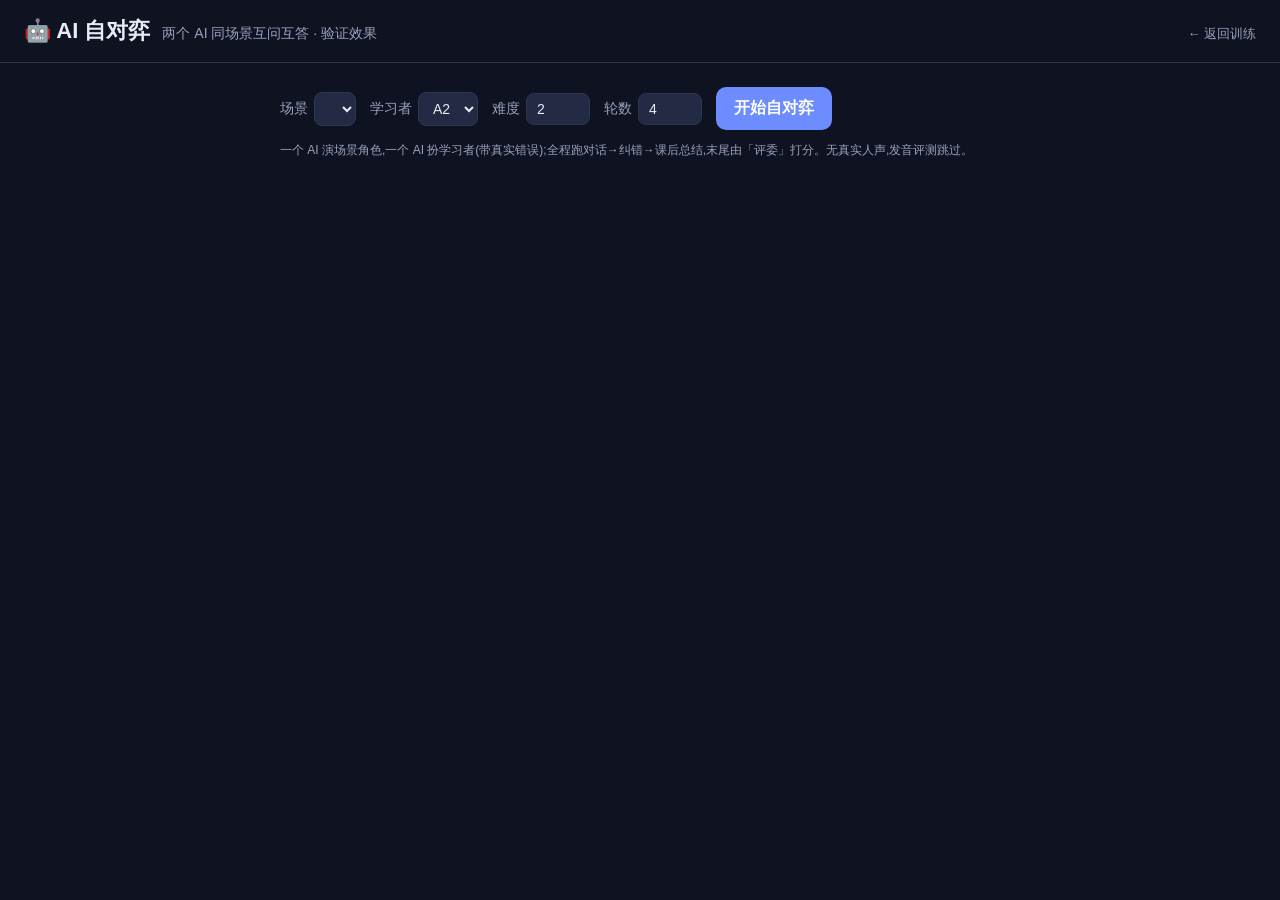
==== templates/selfplay.html @ 775076fc "功能: 自对弈 Web 演示页(SSE 实时观看) - /selfplay 页 + GET /api/selfplay(SSE):选场景/难度/轮数/学习者级别,实时渲染   考官—学习者对话、纠错卡" ====
<!DOCTYPE html>
<html lang="zh">
<head>
  <meta charset="utf-8">
  <meta name="viewport" content="width=device-width, initial-scale=1">
  <title>SpeakMate · AI 自对弈</title>
  <link rel="stylesheet" href="/static/style.css">
</head>
<body>
  <header>
    <h1>🤖 AI 自对弈</h1>
    <span class="tagline">两个 AI 同场景互问互答 · 验证效果</span>
    <a class="status" href="/">← 返回训练</a>
  </header>

  <section class="panel">
    <div class="sp-controls">
      <label>场景 <select id="scenario"></select></label>
      <label>学习者 <select id="level">
        <option>A1</option><option selected>A2</option><option>B1</option>
        <option>B2</option><option>C1</option>
      </select></label>
      <label>难度 <input id="difficulty" type="number" min="1" max="5" value="2"></label>
      <label>轮数 <input id="turns" type="number" min="1" max="8" value="4"></label>
      <button id="runBtn" class="primary">开始自对弈</button>
    </div>
    <p class="hint">一个 AI 演场景角色,一个 AI 扮学习者(带真实错误);全程跑对话→纠错→课后总结,末尾由「评委」打分。无真实人声,发音评测跳过。</p>

    <div id="stage" class="messages"></div>
    <div id="summary"></div>
  </section>

  <script src="/static/selfplay.js"></script>
</body>
</html>
---- static/style.css ----
:root {
  --bg: #0f1220; --panel: #1a1f33; --card: #232a44; --accent: #6c8cff;
  --accent2: #46d39a; --text: #e8ebf5; --muted: #98a0bd; --warn: #ffb454;
  --bad: #ff6b6b; --line: #2e3654;
}
* { box-sizing: border-box; }
body {
  margin: 0; background: var(--bg); color: var(--text);
  font-family: -apple-system, "Segoe UI", "PingFang SC", Roboto, sans-serif;
}
header {
  display: flex; align-items: baseline; gap: 12px; padding: 16px 24px;
  border-bottom: 1px solid var(--line);
}
header h1 { margin: 0; font-size: 22px; }
.tagline { color: var(--muted); font-size: 14px; }
.status { margin-left: auto; font-size: 13px; color: var(--muted); }
.status .ok { color: var(--accent2); }
.status .off { color: var(--warn); }

.panel { max-width: 760px; margin: 24px auto; padding: 0 20px; }
.hidden { display: none; }
h2 { font-size: 18px; }

.scenario-grid {
  display: grid; grid-template-columns: repeat(auto-fill, minmax(220px, 1fr));
  gap: 12px;
}
.scenario {
  background: var(--card); border: 2px solid transparent; border-radius: 12px;
  padding: 14px; cursor: pointer; transition: border-color .15s;
}
.scenario:hover { border-color: var(--line); }
.scenario.sel { border-color: var(--accent); }
.scenario .name { font-weight: 600; margin-bottom: 6px; }
.scenario .goal { font-size: 13px; color: var(--muted); line-height: 1.5; }

.difficulty { display: flex; align-items: center; gap: 12px; margin: 20px 0; }
.difficulty input { flex: 1; }

button {
  font: inherit; border: none; border-radius: 10px; padding: 11px 18px;
  cursor: pointer;
}
button.primary { background: var(--accent); color: #fff; font-weight: 600; }
button.primary:disabled { opacity: .4; cursor: not-allowed; }
button.ghost { background: transparent; color: var(--muted); border: 1px solid var(--line); }
button.mic {
  background: var(--accent2); color: #06281c; font-weight: 700; font-size: 16px;
  padding: 16px 40px; border-radius: 40px; user-select: none;
}
button.mic.rec { background: var(--bad); color: #fff; animation: pulse 1s infinite; }
@keyframes pulse { 50% { opacity: .65; } }

.chat-head { display: flex; align-items: center; margin-bottom: 12px; }
.chat-head span { font-weight: 600; }
.chat-head button { margin-left: auto; }

.messages { min-height: 50vh; display: flex; flex-direction: column; gap: 14px; }
.bubble { max-width: 80%; padding: 10px 14px; border-radius: 14px; line-height: 1.5; }
.bubble.ai { background: var(--card); align-self: flex-start; border-bottom-left-radius: 4px; }
.bubble.me { background: var(--accent); color: #fff; align-self: flex-end; border-bottom-right-radius: 4px; }

.feedback { align-self: flex-end; max-width: 80%; font-size: 13px; }
.card {
  background: var(--panel); border: 1px solid var(--line); border-radius: 10px;
  padding: 10px 12px; margin-top: 6px;
}
.card .lbl { color: var(--muted); font-size: 12px; }
.score-row { display: flex; gap: 14px; flex-wrap: wrap; margin-top: 4px; }
.score { font-weight: 700; }
.score .n { font-size: 18px; }
.degraded { color: var(--warn); font-size: 12px; }
.fix { margin-top: 4px; }
.fix .old { color: var(--bad); text-decoration: line-through; }
.fix .new { color: var(--accent2); }

.mic-bar { display: flex; flex-direction: column; align-items: center; gap: 8px; margin-top: 20px; }
.hint { color: var(--muted); font-size: 12px; }
.asr-toggle { color: var(--muted); font-size: 13px; display: flex; align-items: center; gap: 6px; cursor: pointer; }

.bars { display: flex; flex-direction: column; gap: 8px; margin: 14px 0; }
.bar-row { display: flex; align-items: center; gap: 10px; font-size: 14px; }
.bar-row .k { width: 110px; color: var(--muted); }
.bar { flex: 1; height: 10px; background: var(--card); border-radius: 6px; overflow: hidden; }
.bar > i { display: block; height: 100%; background: linear-gradient(90deg, var(--accent), var(--accent2)); }
.bar-row .v { width: 42px; text-align: right; }
.na { color: var(--muted); font-style: italic; }

/* Dashboard */
a.status { text-decoration: none; }
.stat-grid { display: grid; grid-template-columns: repeat(4, 1fr); gap: 12px; }
.stat { background: var(--card); border-radius: 12px; padding: 16px; text-align: center; }
.stat .sv { font-size: 26px; font-weight: 700; color: var(--accent2); }
.stat .sk { color: var(--muted); font-size: 13px; margin-top: 4px; }
.dash-row { display: grid; grid-template-columns: 1fr 1fr; gap: 16px; margin-top: 16px; }
.dash-card { background: var(--panel); border: 1px solid var(--line); border-radius: 12px; padding: 16px; }
.dash-card h3 { margin: 0 0 10px; font-size: 15px; }
@media (max-width: 640px) {
  .stat-grid { grid-template-columns: repeat(2, 1fr); }
  .dash-row { grid-template-columns: 1fr; }
}

/* Settings */
.set-form { display: flex; flex-direction: column; gap: 16px; margin: 18px 0; }
.set-row label { display: block; font-size: 14px; margin-bottom: 6px; }
.set-input { display: flex; gap: 8px; align-items: center; }
.set-input input {
  flex: 1; background: var(--card); border: 1px solid var(--line); color: var(--text);
  border-radius: 8px; padding: 10px 12px; font: inherit;
}
.src { font-size: 11px; padding: 1px 8px; border-radius: 10px; margin-left: 6px; }
.src.user { background: rgba(70,211,154,.18); color: var(--accent2); }
.src.env { background: rgba(108,140,255,.18); color: var(--accent); }
.src.none { background: rgba(152,160,189,.15); color: var(--muted); }
.set-actions { display: flex; gap: 10px; margin: 8px 0 16px; }
button.link { background: none; color: var(--muted); border: none; padding: 4px 8px; text-decoration: underline; }
.test-row { padding: 4px 0; font-size: 14px; }

/* Self-play */
.sp-controls { display: flex; flex-wrap: wrap; gap: 14px; align-items: center; margin-bottom: 12px; }
.sp-controls label { font-size: 14px; color: var(--muted); display: flex; align-items: center; gap: 6px; }
.sp-controls select, .sp-controls input {
  background: var(--card); border: 1px solid var(--line); color: var(--text);
  border-radius: 8px; padding: 7px 10px; font: inherit;
}
.sp-controls input[type=number] { width: 64px; }
ul.tight { margin: 6px 0; padding-left: 20px; line-height: 1.7; }
.advice { background: var(--card); border-radius: 10px; padding: 12px; line-height: 1.6; }
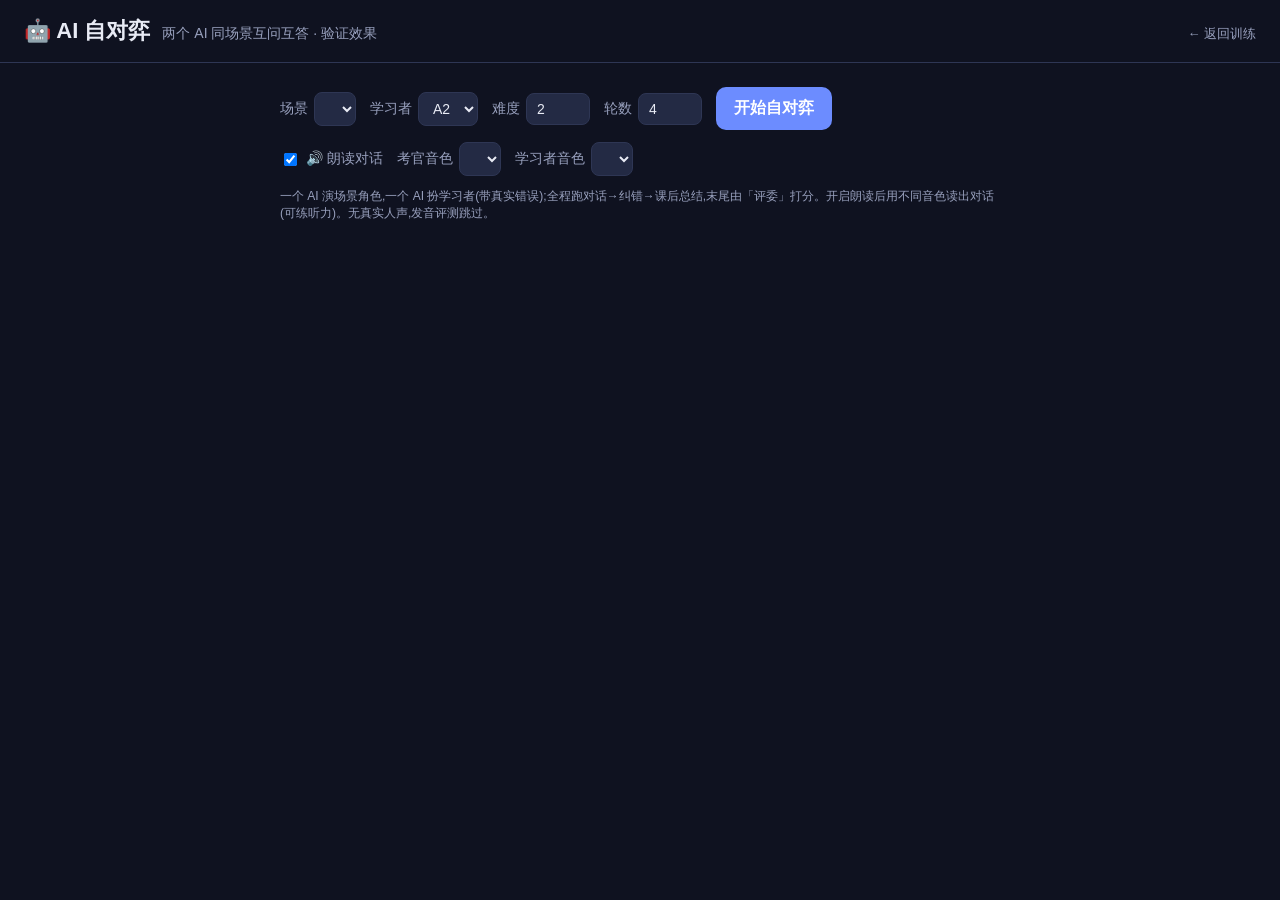
==== commit 86955a8a: "功能: 自对弈页朗读对话(考官/学习者不同音色)+ 测试 - 朗读开关 + 考官/学习者音色下拉;串行音频队列避免重叠 - 新增 /api/voices 与设置下拉的单测;README 更新  Co-" ====
--- a/templates/selfplay.html
+++ b/templates/selfplay.html
@@ -24,7 +24,12 @@
       <label>轮数 <input id="turns" type="number" min="1" max="8" value="4"></label>
       <button id="runBtn" class="primary">开始自对弈</button>
     </div>
-    <p class="hint">一个 AI 演场景角色,一个 AI 扮学习者(带真实错误);全程跑对话→纠错→课后总结,末尾由「评委」打分。无真实人声,发音评测跳过。</p>
+    <div class="sp-controls">
+      <label><input type="checkbox" id="speak" checked> 🔊 朗读对话</label>
+      <label>考官音色 <select id="tutorVoice"></select></label>
+      <label>学习者音色 <select id="learnerVoice"></select></label>
+    </div>
+    <p class="hint">一个 AI 演场景角色,一个 AI 扮学习者(带真实错误);全程跑对话→纠错→课后总结,末尾由「评委」打分。开启朗读后用不同音色读出对话(可练听力)。无真实人声,发音评测跳过。</p>
 
     <div id="stage" class="messages"></div>
     <div id="summary"></div>
